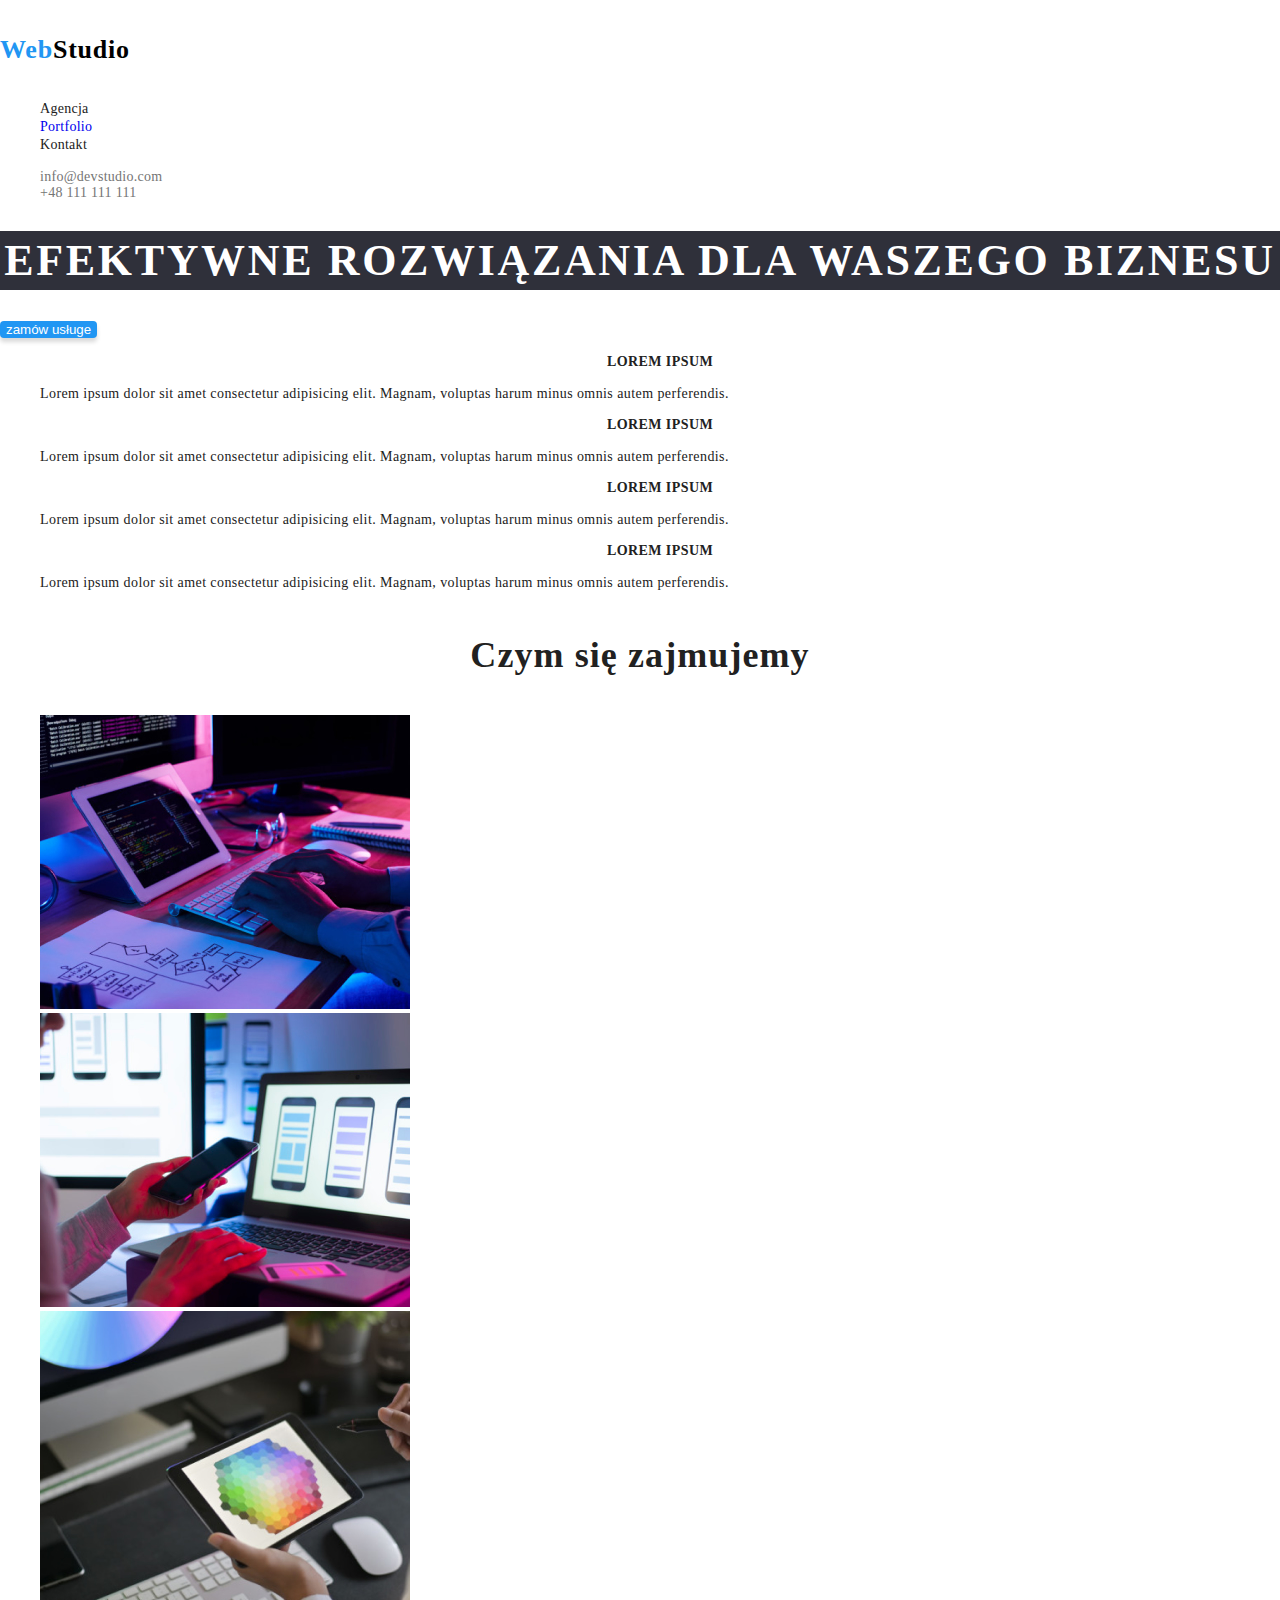
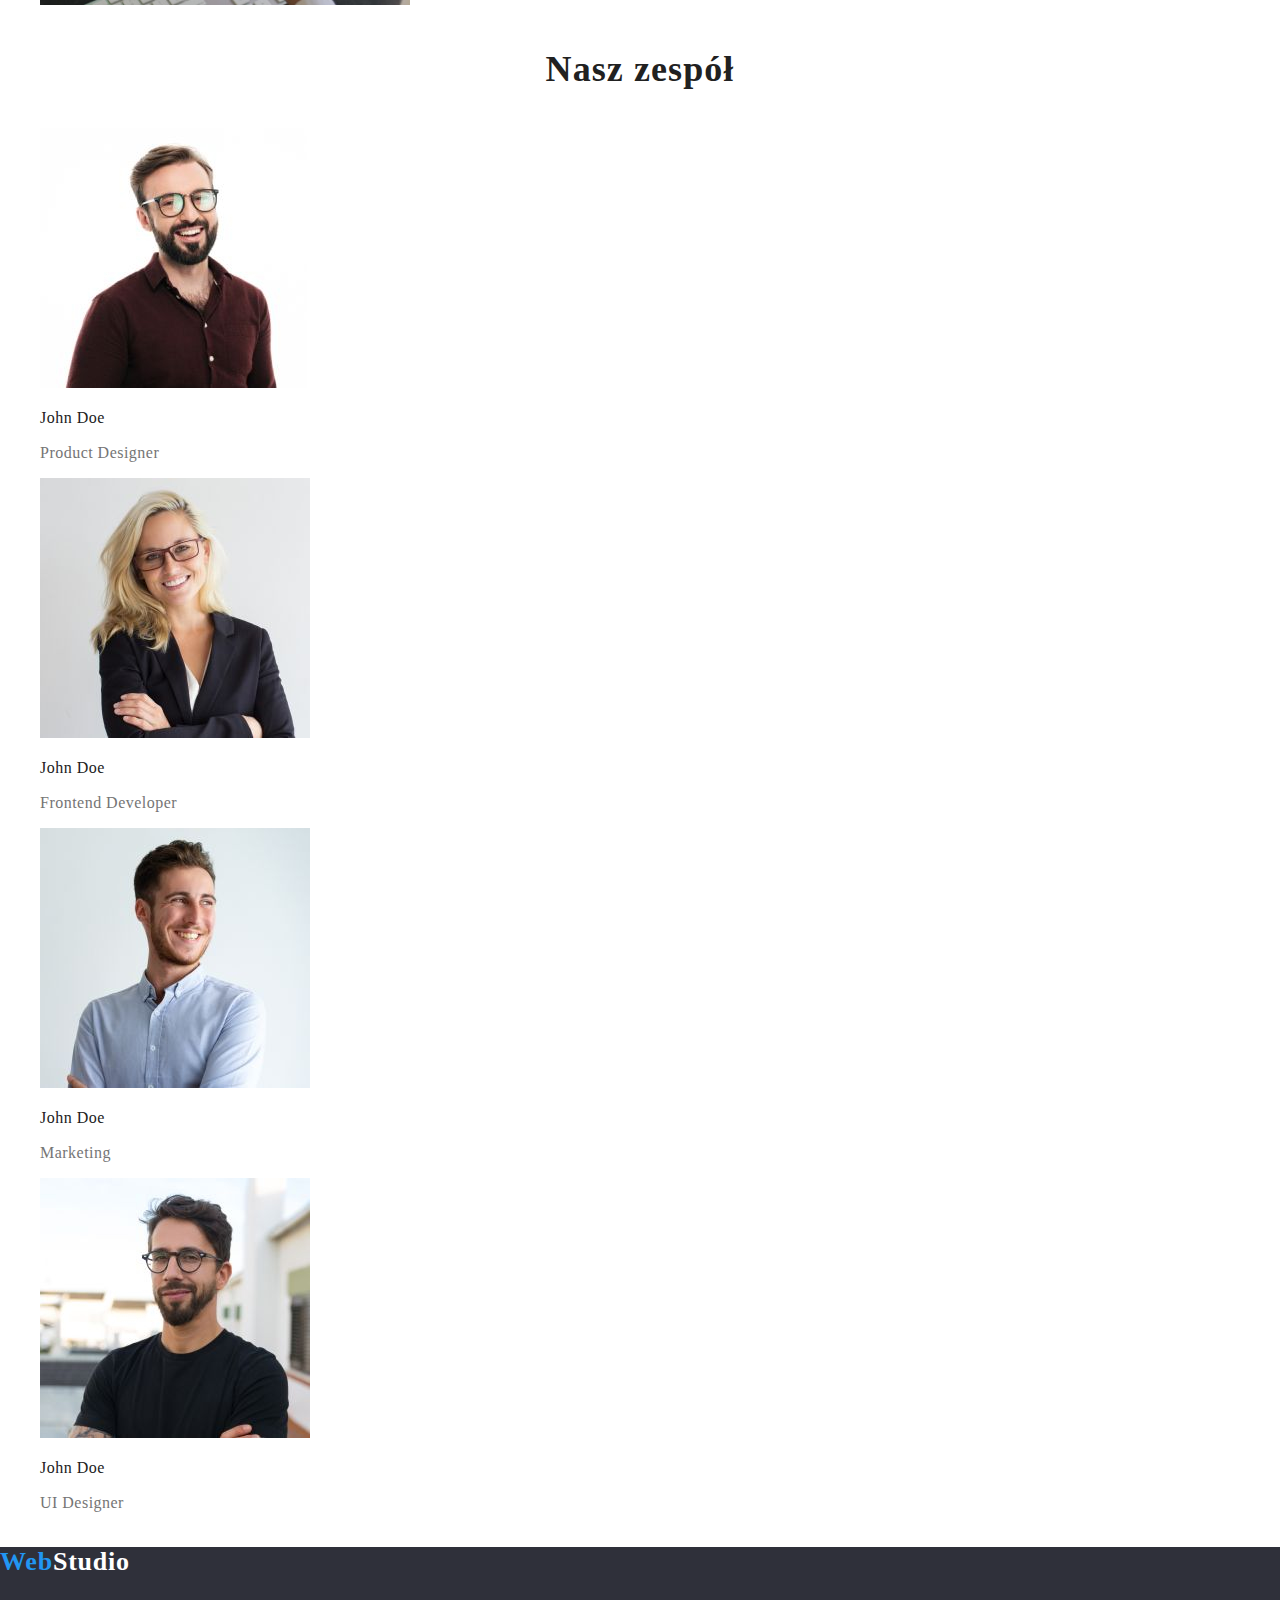
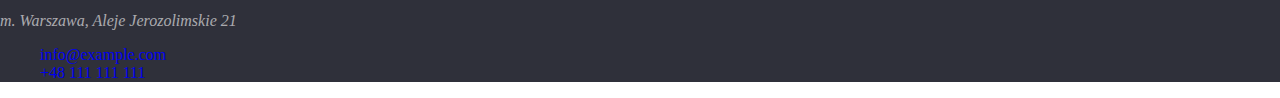
==== index.html @ 75131bd4 "start" ====
<!DOCTYPE html>
<html lang="en">
  <head>
    <meta charset="UTF-8" />
    <title>Document</title>
    <link rel="preconnect" href="https://fonts.googleapis.com" />
    <link rel="preconnect" href="https://fonts.gstatic.com" crossorigin />
    <link
      href="https://fonts.googleapis.com/css2?family=Raleway:wght@700&family=Roboto:wght@400;500;700;900&display=swap"
      rel="stylesheet"
    />
    <link rel="preconnect" href="https://fonts.google.com" />
    <link href="css/styles.css" rel="stylesheet" />
  </head>
  <body>
    <header>
      <nav class="navigation">
        <a class="navigation-logo" href="index.html"><h4>
          <span>Web</span>Studio
        </h4></a>
        <ul>
          <li class="navigation-list-item">
            <a class="navigation-list-link">Agencja</a>
          </li>
          <li class="navigation-list-item">
            <a class="navigation-list-link" href="portfolio.html">
              Portfolio</a>
          </li>
          <li class="navigation-list-item">
            <a class="navigation-list-link">Kontakt</a>
          </li>
        </ul>
      </nav>
      <ul class="contact">
        <li><a class="contact-link" href="info@devstudio.com">
          info@devstudio.com
        </a></li>
        <li><a class="contact-link" href="tel:+48111111111">
           +48 111 111 111 
        </a></li>
      </ul>
    </header>
    <main>
      <section class="title-container">
        <h1 class="main-title">EFEKTYWNE ROZWIĄZANIA DLA WASZEGO BIZNESU</h1>
        <button class="modal-btn" type="button">zamów usługe</button>
      </section>
      <section>
        <ul>
          <li class="par"><h2 class="par-title">Lorem ipsum</h2>
            Lorem ipsum dolor sit amet consectetur adipisicing elit. Magnam,
            voluptas harum minus omnis autem perferendis.
          </li>
          <li class="par"><h2 class="par-title">Lorem ipsum</h2>
            Lorem ipsum dolor sit amet consectetur adipisicing elit. Magnam,
            voluptas harum minus omnis autem perferendis.
          </li>
          <li class="par"><h2 class="par-title">Lorem ipsum</h2>
            Lorem ipsum dolor sit amet consectetur adipisicing elit. Magnam,
            voluptas harum minus omnis autem perferendis.
          </li>
          <li class="par"><h2 class="par-title">Lorem ipsum</h2>
            Lorem ipsum dolor sit amet consectetur adipisicing elit. Magnam,
            voluptas harum minus omnis autem perferendis.
          </li>
        </ul>
      </section>
      <section>
        <h2>Czym się zajmujemy</h2>
        <ul>
          <li><img src="images/img.jpg" alt="miejsce pracy z laptopem" width="370" height="294" /></li>
          <li><img src="images/img1.jpg" alt="miejsce pracy ze smartfonem" width="370" height="294" /></li>
          <li><img src="images/img2.jpg" alt="miejsce pracy z tabletem" width="370" height="294" /></li>
        </ul>
      </section>
      <section class="team">
        <h2>Nasz zespół</h2>
        <ul>
          <li>
            <img
              src="images/johndoe1.jpg"
              width="270"
              height="260"
              alt="john doe"
            />
            <h3 class="team-name">John Doe</h3>
            <p>Product Designer</p>
          </li>
          <li>
            <img
              src="images/johndoe2.jpg"
              width="270"
              height="260"
              alt="john doe"
            />
            <h3 class="team-name">John Doe</h3>
            <p>Frontend Developer</p>
          </li>
          <li>
            <img
              src="images/johndoe3.jpg"
              width="270"
              height="260"
              alt="john doe"
            />
            <h3 class="team-name">John Doe</h3>
            <p>Marketing</p>
          </li>
          <li>
            <img
              src="images/johndoe4.jpg"
              width="270"
              height="260"
              alt="john doe"
            />
            <h3 class="team-name">John Doe</h3>
            <p>UI Designer</p>
          </li>
        </ul>
      </section>
    </main>
    <footer>
      <a class="navigation-logo" href="index.html"><h4><span>Web</span>Studio</h4></a>
      <address class="address">m. Warszawa, Aleje Jerozolimskie 21</address>
      <ul>
        <li class="contact-link">
          <a href="mailto:info@example.com"> info@example.com</a>
        </li>
        <li class="contact-link">
          <a href="tel:+48111111111"> +48 111 111 111</a>
        </li>
      </ul>
    </footer>
  </body>
</html>
---- css/styles.css ----
:root{
    --main-font: font-family: 'Roboto', sans-serif;
    --secoundary-font: font-family: 'Raleway', sans-serif;
    --main-color: #2196F3; 
    --secoundary-color:  #757575;
}

a{
    text-decoration: none;
}

li{
    list-style-type: none;
}

body{
    font-family: var(--main-font,--secoundary-font);
    color: #212121;
    padding: 0;
    margin: 0;
}

/* =======HEADER====== */

.navigation-logo{
    font-family: var(--secoundary-font);
    font-weight: 700;
    font-size: 26px;
    line-height: 1,192;
    letter-spacing: 0.03em;
    color: #000000;
    cursor: pointer;
}

.navigation-logo span{
    color: var(--main-color);
}

.navigation-list-link{
    font-weight: 500;
    font-size: 14px;
    line-height: 1,172;
    letter-spacing: 0.02em;
    cursor: pointer;
}
.navigation-list-link:hover,
.navigation-list-link:focus{
    color: var(--main-color);
}

.contact{
    font-style: normal;
    font-family: var(--main-font);
    font-weight: 500;
    font-size: 14px;
    line-height: 1,423;
    letter-spacing: 0.02em;
    color: var(--secoundary-color);
}

.contact-link{
color: var(--secoundary-color);
cursor: pointer;
}
.contact-link:hover,
.contact-link:focus{
    color: var(-main-color);
}

/* ===END=HEADER====== */

/* =======MAIN====== */

h1{
    font-weight: 900;
    font-size: 44px;
    line-height: 1.36;
    text-align: center;
    letter-spacing: 0.06em;
    text-transform: uppercase;
    background-color: #2F303A;
    color: #ffffff;
}

.par-title{
    font-weight: 700;
    font-size: 14px;
    line-height: 1.143;
    letter-spacing: 0.03em;
    text-transform: uppercase;
}

.par{
    font-weight: 400;
    font-size: 14px;
    line-height: 1.71;
    letter-spacing: 0.03em;
    color: var(-secoundary-color);
}

.modal-btn{
    cursor: pointer;
    background-color: var(--main-color);
    color: #fff;
    box-shadow: 0px 4px 4px rgba(0, 0, 0, 0.15);
    border-radius: 4px;
    border: none;
}

.team li{
    font-weight: 400;
    font-size: 16px;
    line-height: 19px;
    letter-spacing: 0.03em;
    color: #757575;
}

.team-name{
    font-weight: 500;
    font-size: 16px;
    line-height: 19px;
    color: #212121;
}

h2{
    font-weight: 700;
    font-size: 36px;
    line-height: 1.667;
    text-align: center;
    letter-spacing: 0.03em;
}

.port-btn{
    font-weight: 500;
    font-size: 16px;
    line-height: 1.62;
    text-align: center;
    letter-spacing: 0.03em;
    color: #212121;
    cursor: pointer;
}
.port-btn:hover,
.port-btn:focus{
    color: #FFFFFF;
    background-color: var(-main-color);
}


.port-card-label{
    font-weight: 400;
    font-size: 18px;
    line-height: 1.88;
    letter-spacing: 0.03em;
    color: #212121;
}

.port-card-sublabel{
    font-weight: 400;
    font-size: 16px;
    line-height: 1.88;
    letter-spacing: 0.03em;
    color: #757575;
}

/* ===END=MAIN====== */

/* =======FOOTER==== */
footer{
    background-color: #2F303A;
}

 footer .navigation-logo {
    color: #ffffff;
 }
 
 footer > .address{
    color: rgba(255, 255, 255, 0.6);
 }

/* ===END=FOOTER==== */
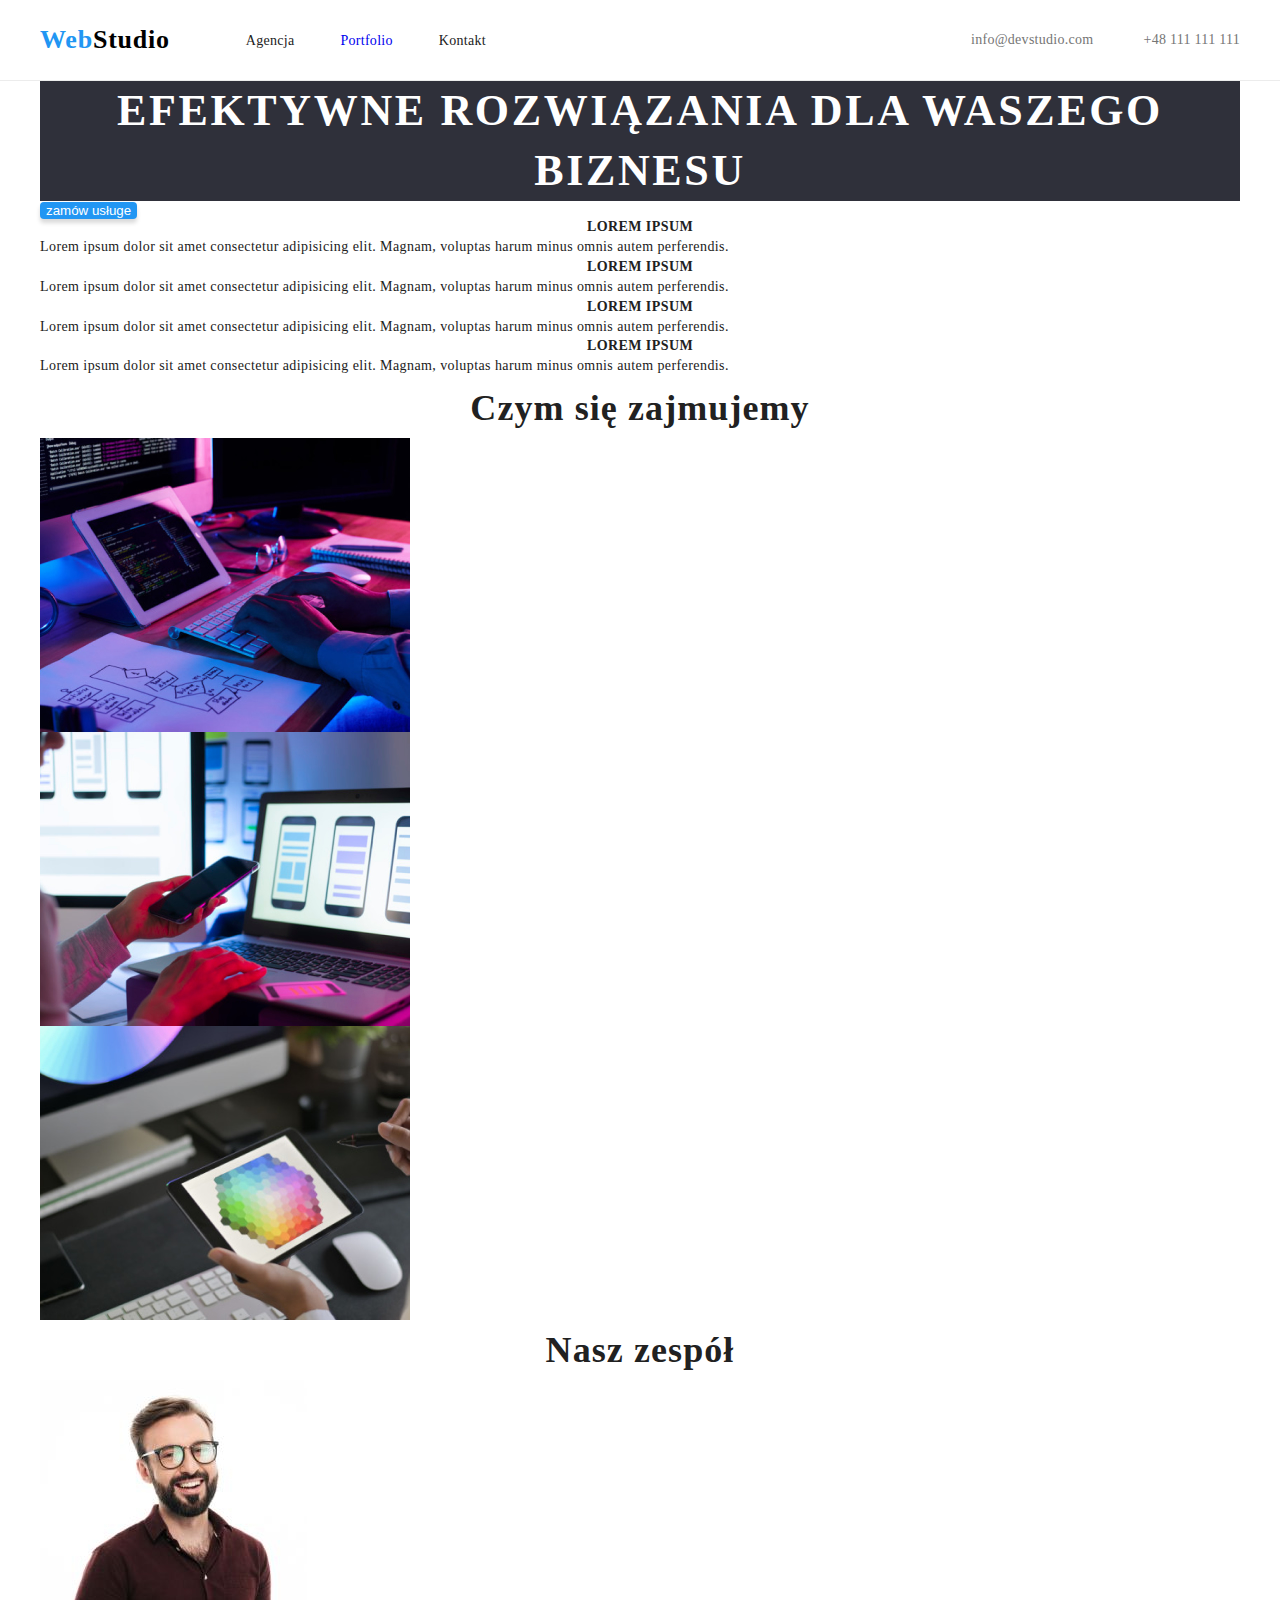
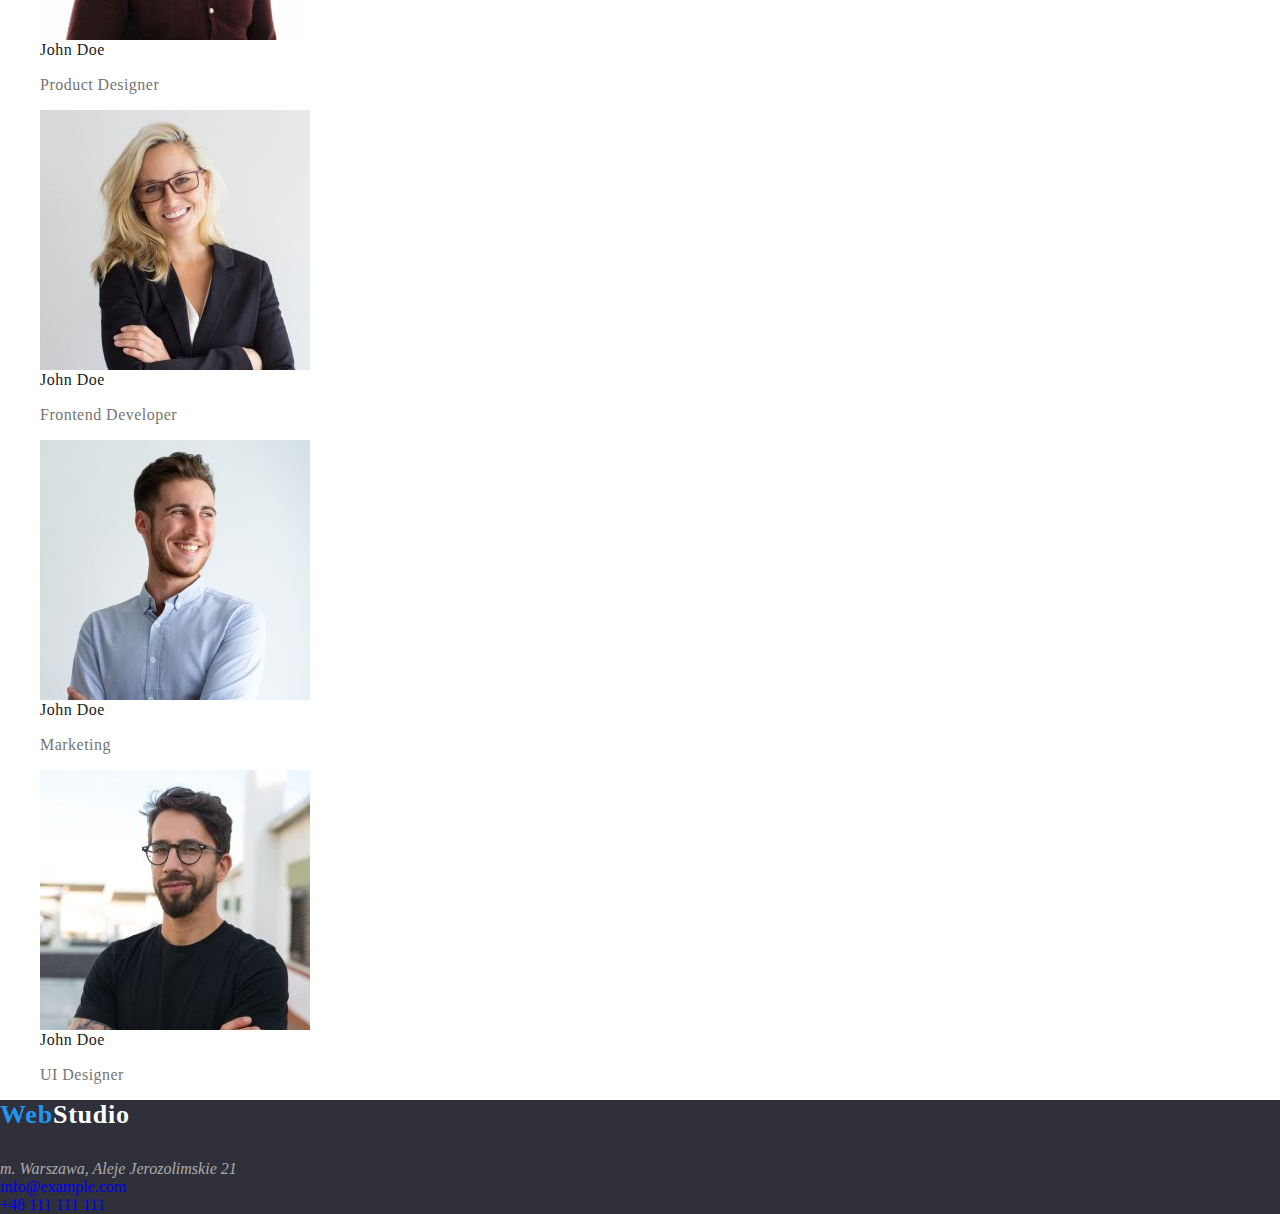
==== commit a05b8377: "zaj. prakt. cz.1" ====
--- a/index.html
+++ b/index.html
@@ -13,40 +13,54 @@
     <link href="css/styles.css" rel="stylesheet" />
   </head>
   <body>
-    <header>
-      <nav class="navigation">
-        <a class="navigation-logo" href="index.html"><h4>
-          <span>Web</span>Studio
-        </h4></a>
-        <ul>
-          <li class="navigation-list-item">
-            <a class="navigation-list-link">Agencja</a>
-          </li>
-          <li class="navigation-list-item">
-            <a class="navigation-list-link" href="portfolio.html">
-              Portfolio</a>
-          </li>
-          <li class="navigation-list-item">
-            <a class="navigation-list-link">Kontakt</a>
-          </li>
-        </ul>
-      </nav>
-      <ul class="contact">
-        <li><a class="contact-link" href="info@devstudio.com">
-          info@devstudio.com
-        </a></li>
-        <li><a class="contact-link" href="tel:+48111111111">
-           +48 111 111 111 
-        </a></li>
-      </ul>
+    <header class="header">
+      <div class="container">
+        <nav class="navigation">
+          <a class="navigation-logo link" href="index.html"><h4>
+              <span>Web</span>Studio
+            </h4></a>
+            <ul class="navigation-list list">
+              <li class="navigation-list-item">
+                <a class="navigation-list-link link">Agencja</a>
+              </li>
+              <li class="navigation-list-item">
+                <a class="navigation-list-link link" href="portfolio.html">
+                  Portfolio</a>
+              </li>
+              <li class="navigation-list-item">
+                <a class="navigation-list-link link">Kontakt</a>
+              </li>
+            </ul>
+          </nav>
+          <ul class="contact-list list">
+            <li class="contact-list-item"><a class="contact-link link" href="info@devstudio.com">
+              info@devstudio.com
+            </a></li>
+            <li class="contact-list-item"><a class="contact-link link" href="tel:+48111111111">
+              +48 111 111 111 
+            </a></li>
+          </ul>
+      </div>
     </header>
+    
+<!-- MAIN -->
+
+<!-- SLOGAN -->
+
     <main>
-      <section class="title-container">
-        <h1 class="main-title">EFEKTYWNE ROZWIĄZANIA DLA WASZEGO BIZNESU</h1>
-        <button class="modal-btn" type="button">zamów usługe</button>
+      <section class="title">
+        <div class="container">
+          <h1 class="main-title">EFEKTYWNE ROZWIĄZANIA DLA WASZEGO BIZNESU</h1>
+          <button class="modal-btn" type="button">zamów usługe</button>
+        </div>
       </section>
-      <section>
-        <ul>
+
+<!-- SLOGAN -->
+
+<!-- PARAGRAPHS -->
+
+      <section class="paragraphs-container container">
+        <ul class="list">
           <li class="par"><h2 class="par-title">Lorem ipsum</h2>
             Lorem ipsum dolor sit amet consectetur adipisicing elit. Magnam,
             voluptas harum minus omnis autem perferendis.
@@ -65,17 +79,27 @@
           </li>
         </ul>
       </section>
-      <section>
+
+<!-- PARAGRAPHS -->
+
+<!-- ACTIVITIES -->
+
+      <section class="activities-container container">
         <h2>Czym się zajmujemy</h2>
-        <ul>
+        <ul class="list">
           <li><img src="images/img.jpg" alt="miejsce pracy z laptopem" width="370" height="294" /></li>
           <li><img src="images/img1.jpg" alt="miejsce pracy ze smartfonem" width="370" height="294" /></li>
           <li><img src="images/img2.jpg" alt="miejsce pracy z tabletem" width="370" height="294" /></li>
         </ul>
       </section>
-      <section class="team">
+
+<!-- ACTIVITIES -->
+
+<!-- TEAM -->
+
+      <section class="team-container container">
         <h2>Nasz zespół</h2>
-        <ul>
+        <ul class="list">
           <li>
             <img
               src="images/johndoe1.jpg"
@@ -119,15 +143,20 @@
         </ul>
       </section>
     </main>
+
+<!-- TEAM -->
+
+<!-- MAIN -->
+
     <footer>
-      <a class="navigation-logo" href="index.html"><h4><span>Web</span>Studio</h4></a>
+      <a class="navigation-logo link" href="index.html"><h4><span>Web</span>Studio</h4></a>
       <address class="address">m. Warszawa, Aleje Jerozolimskie 21</address>
-      <ul>
+      <ul class="list">
         <li class="contact-link">
-          <a href="mailto:info@example.com"> info@example.com</a>
+          <a class="link" href="mailto:info@example.com"> info@example.com</a>
         </li>
         <li class="contact-link">
-          <a href="tel:+48111111111"> +48 111 111 111</a>
+          <a class="link" href="tel:+48111111111"> +48 111 111 111</a>
         </li>
       </ul>
     </footer>
--- a/css/styles.css
+++ b/css/styles.css
@@ -5,12 +5,37 @@
     --secoundary-color:  #757575;
 }
 
-a{
+h1,
+h2,
+h3,
+h4,
+h5{
+    margin: 0;
+}
+
+ul,
+ol{
+    margin: 0;
+    padding: 0;
+}
+
+img{
+    display: block;
+}
+
+.link{
     text-decoration: none;
 }
 
-li{
+.list{
     list-style-type: none;
+}
+
+.container{
+    width: 1200px;
+    padding: 0 15px;
+    align-items: center;
+    margin: 0 auto;
 }
 
 body{
@@ -21,6 +46,29 @@
 }
 
 /* =======HEADER====== */
+
+.header{
+    border-bottom: 1px solid #ECECEC;
+}
+
+.header .container{
+    display: flex;
+    align-items: center;
+    padding: 25px 0;
+}
+
+.navigation{
+    display: flex;
+}
+
+.navigation-list{
+    display: flex;
+    align-items: center;
+}
+
+.navigation-list-item:not(:last-child){
+    margin-right: 46px;
+}
 
 .navigation-logo{
     font-family: var(--secoundary-font);
@@ -30,6 +78,7 @@
     letter-spacing: 0.03em;
     color: #000000;
     cursor: pointer;
+    margin-right: 76px;
 }
 
 .navigation-logo span{
@@ -48,7 +97,16 @@
     color: var(--main-color);
 }
 
-.contact{
+.contact-list{
+    display: flex;
+    margin-left: auto;
+}
+
+.contact-list-item:not(:last-child){
+    margin-right: 50px;
+}
+
+.contact-list{
     font-style: normal;
     font-family: var(--main-font);
     font-weight: 500;
@@ -107,7 +165,7 @@
     border: none;
 }
 
-.team li{
+.team-container li{
     font-weight: 400;
     font-size: 16px;
     line-height: 19px;
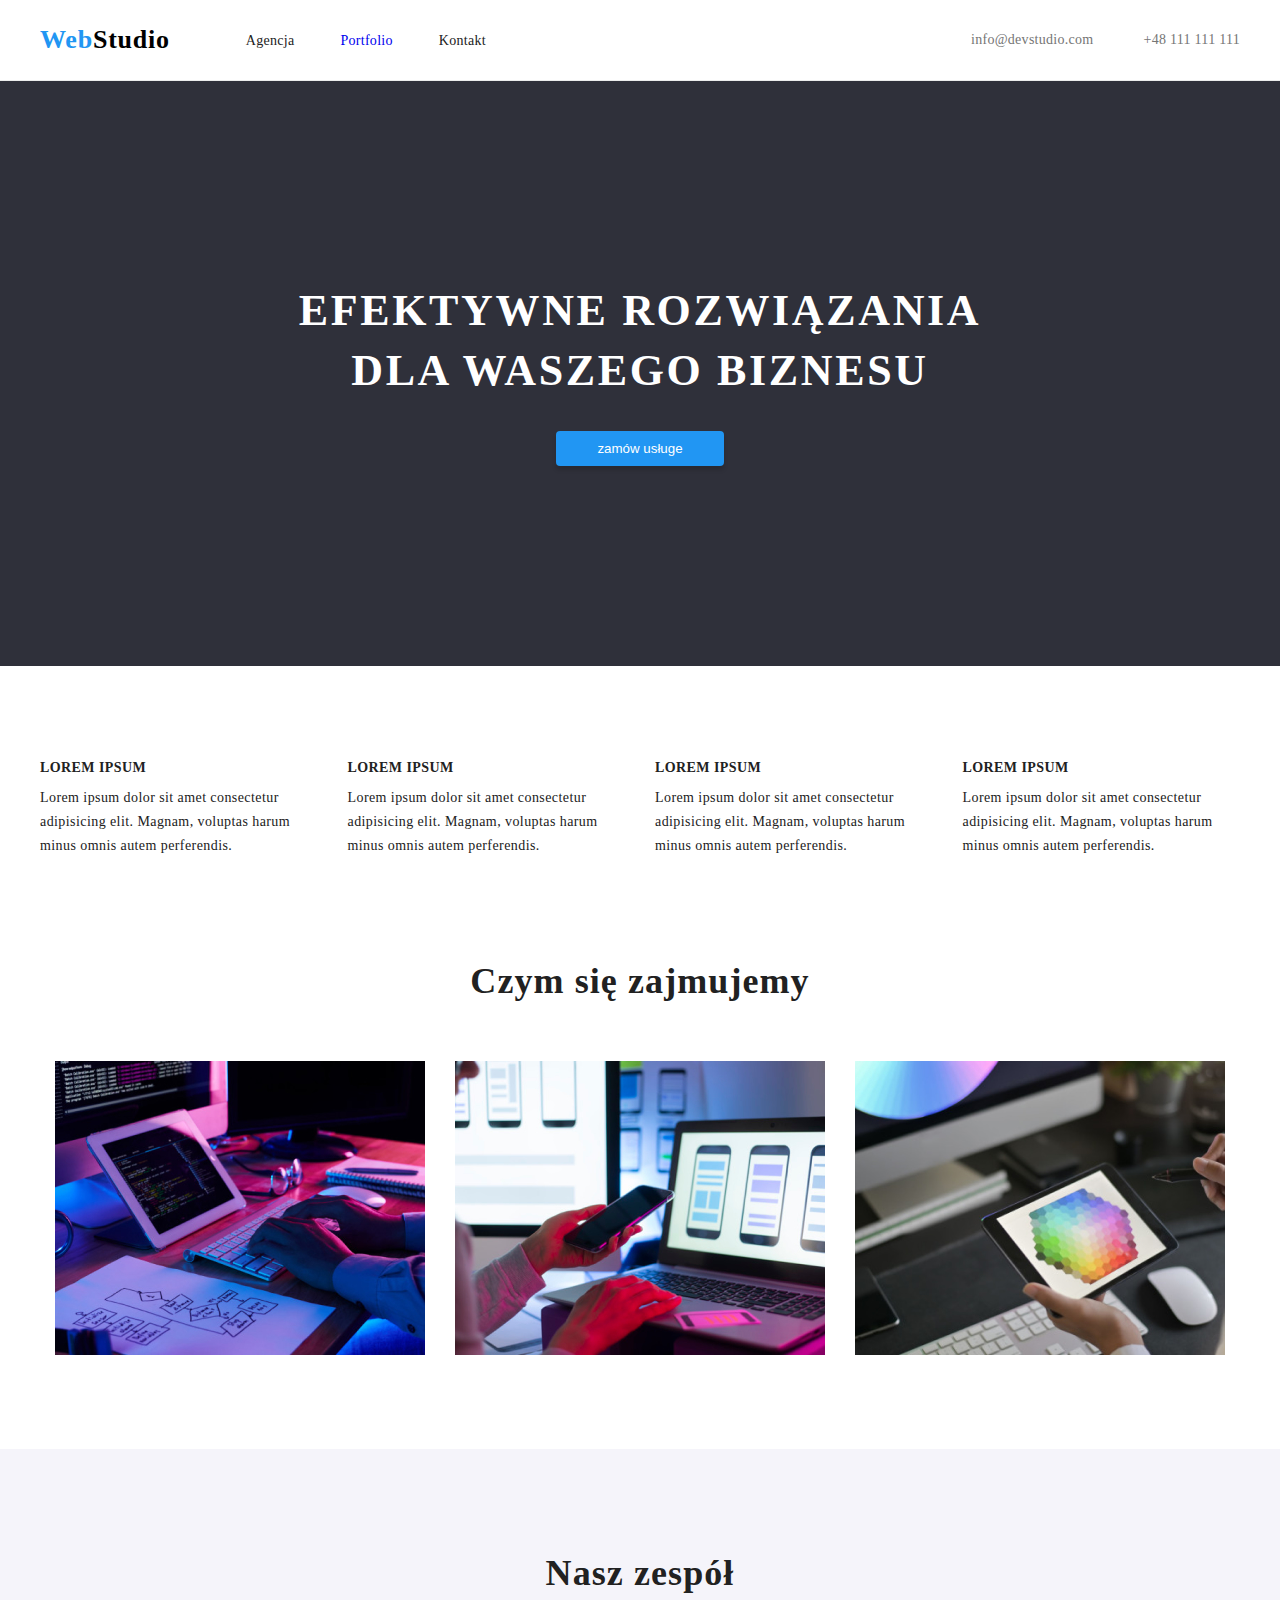
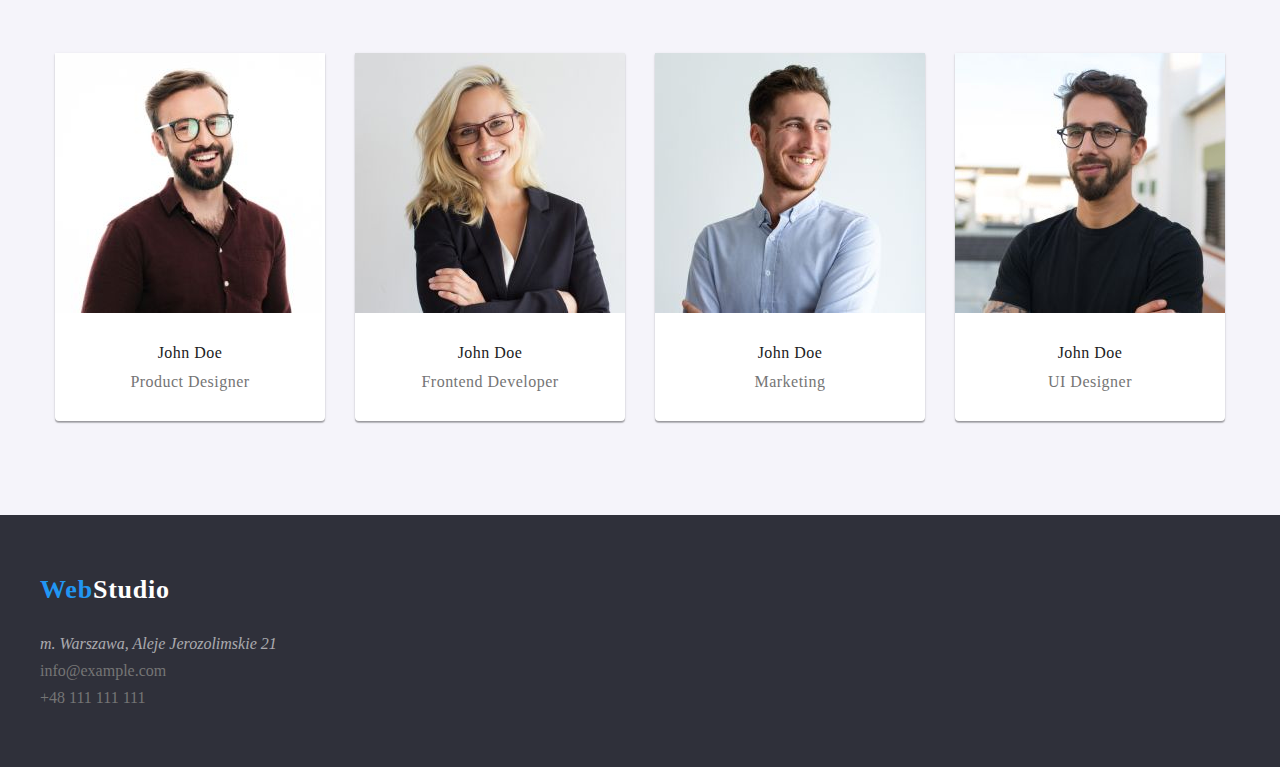
==== commit bbc8e239: "zaj. prakt. cz. 2" ====
--- a/index.html
+++ b/index.html
@@ -45,102 +45,127 @@
     
 <!-- MAIN -->
 
-<!-- SLOGAN -->
+<!-- TITLE -->
 
     <main>
       <section class="title">
         <div class="container">
-          <h1 class="main-title">EFEKTYWNE ROZWIĄZANIA DLA WASZEGO BIZNESU</h1>
+          <h1 class="main-title">EFEKTYWNE ROZWIĄZANIA <br> DLA WASZEGO BIZNESU</h1>
           <button class="modal-btn" type="button">zamów usługe</button>
         </div>
       </section>
 
-<!-- SLOGAN -->
+<!-- TITLE -->
 
 <!-- PARAGRAPHS -->
 
-      <section class="paragraphs-container container">
-        <ul class="list">
-          <li class="par"><h2 class="par-title">Lorem ipsum</h2>
-            Lorem ipsum dolor sit amet consectetur adipisicing elit. Magnam,
-            voluptas harum minus omnis autem perferendis.
-          </li>
-          <li class="par"><h2 class="par-title">Lorem ipsum</h2>
-            Lorem ipsum dolor sit amet consectetur adipisicing elit. Magnam,
-            voluptas harum minus omnis autem perferendis.
-          </li>
-          <li class="par"><h2 class="par-title">Lorem ipsum</h2>
-            Lorem ipsum dolor sit amet consectetur adipisicing elit. Magnam,
-            voluptas harum minus omnis autem perferendis.
-          </li>
-          <li class="par"><h2 class="par-title">Lorem ipsum</h2>
-            Lorem ipsum dolor sit amet consectetur adipisicing elit. Magnam,
-            voluptas harum minus omnis autem perferendis.
-          </li>
-        </ul>
+      <section class="paragraphs">
+        <div class="container">
+          <ul class="list">
+            <li class="par"><h3 class="par-title">Lorem ipsum</h3>
+              Lorem ipsum dolor sit amet consectetur adipisicing elit. Magnam,
+              voluptas harum minus omnis autem perferendis.
+            </li>
+            <li class="par"><h3 class="par-title">Lorem ipsum</h3>
+              Lorem ipsum dolor sit amet consectetur adipisicing elit. Magnam,
+              voluptas harum minus omnis autem perferendis.
+            </li>
+            <li class="par"><h3 class="par-title">Lorem ipsum</h3>
+              Lorem ipsum dolor sit amet consectetur adipisicing elit. Magnam,
+              voluptas harum minus omnis autem perferendis.
+            </li>
+            <li class="par"><h3 class="par-title">Lorem ipsum</h3>
+              Lorem ipsum dolor sit amet consectetur adipisicing elit. Magnam,
+              voluptas harum minus omnis autem perferendis.
+            </li>
+          </ul>
+        </div>
       </section>
 
 <!-- PARAGRAPHS -->
 
 <!-- ACTIVITIES -->
 
-      <section class="activities-container container">
-        <h2>Czym się zajmujemy</h2>
-        <ul class="list">
-          <li><img src="images/img.jpg" alt="miejsce pracy z laptopem" width="370" height="294" /></li>
-          <li><img src="images/img1.jpg" alt="miejsce pracy ze smartfonem" width="370" height="294" /></li>
-          <li><img src="images/img2.jpg" alt="miejsce pracy z tabletem" width="370" height="294" /></li>
-        </ul>
+      <section class="activities section">
+        <div class="container">
+          <h2>Czym się zajmujemy</h2>
+          <ul class="activities-list list">
+            <li class="acivities-list-item">
+              <img 
+              src="images/img.jpg" 
+              alt="miejsce pracy z laptopem" 
+              width="370" 
+              height="294" />
+            </li>
+            <li class="acivities-list-item">
+              <img 
+              src="images/img1.jpg" 
+              alt="miejsce pracy ze smartfonem" 
+              width="370" 
+              height="294" />
+            </li>
+            <li class="acivities-list-item">
+              <img 
+              src="images/img2.jpg" 
+              alt="miejsce pracy z tabletem" 
+              width="370" 
+              height="294" />
+            </li>
+          </ul>
+        </div>
+        
       </section>
 
 <!-- ACTIVITIES -->
 
 <!-- TEAM -->
 
-      <section class="team-container container">
-        <h2>Nasz zespół</h2>
-        <ul class="list">
-          <li>
-            <img
-              src="images/johndoe1.jpg"
-              width="270"
-              height="260"
-              alt="john doe"
-            />
-            <h3 class="team-name">John Doe</h3>
-            <p>Product Designer</p>
-          </li>
-          <li>
-            <img
-              src="images/johndoe2.jpg"
-              width="270"
-              height="260"
-              alt="john doe"
-            />
-            <h3 class="team-name">John Doe</h3>
-            <p>Frontend Developer</p>
-          </li>
-          <li>
-            <img
-              src="images/johndoe3.jpg"
-              width="270"
-              height="260"
-              alt="john doe"
-            />
-            <h3 class="team-name">John Doe</h3>
-            <p>Marketing</p>
-          </li>
-          <li>
-            <img
-              src="images/johndoe4.jpg"
-              width="270"
-              height="260"
-              alt="john doe"
-            />
-            <h3 class="team-name">John Doe</h3>
-            <p>UI Designer</p>
-          </li>
-        </ul>
+      <section class="team section">
+        <div class="container">
+          <h2>Nasz zespół</h2>
+          <ul class="team-list list">
+            <li class="team-list-item">
+              <img
+                src="images/johndoe1.jpg"
+                width="270"
+                height="260"
+                alt="john doe"
+              />
+              <h3 class="team-name">John Doe</h3>
+              <p>Product Designer</p>
+            </li>
+            <li class="team-list-item">
+              <img
+                src="images/johndoe2.jpg"
+                width="270"
+                height="260"
+                alt="john doe"
+              />
+              <h3 class="team-name">John Doe</h3>
+              <p>Frontend Developer</p>
+            </li>
+            <li class="team-list-item">
+              <img
+                src="images/johndoe3.jpg"
+                width="270"
+                height="260"
+                alt="john doe"
+              />
+              <h3 class="team-name">John Doe</h3>
+              <p>Marketing</p>
+            </li>
+            <li class="team-list-item">
+              <img
+                src="images/johndoe4.jpg"
+                width="270"
+                height="260"
+                alt="john doe"
+              />
+              <h3 class="team-name">John Doe</h3>
+              <p>UI Designer</p>
+            </li>
+          </ul>
+        </div>
       </section>
     </main>
 
@@ -148,17 +173,19 @@
 
 <!-- MAIN -->
 
-    <footer>
-      <a class="navigation-logo link" href="index.html"><h4><span>Web</span>Studio</h4></a>
-      <address class="address">m. Warszawa, Aleje Jerozolimskie 21</address>
-      <ul class="list">
-        <li class="contact-link">
-          <a class="link" href="mailto:info@example.com"> info@example.com</a>
-        </li>
-        <li class="contact-link">
-          <a class="link" href="tel:+48111111111"> +48 111 111 111</a>
-        </li>
-      </ul>
+    <footer class="footer">
+      <div class="container">
+        <a class="navigation-logo link" href="index.html"><h4><span>Web</span>Studio</h4></a>
+        <address class="address">m. Warszawa, Aleje Jerozolimskie 21</address>
+        <ul class="list">
+          <li class="footer-list-item">
+            <a class="contact-link link" href="mailto:info@example.com"> info@example.com</a>
+          </li>
+          <li class="footer-list-item">
+            <a class="contact-link link" href="tel:+48111111111"> +48 111 111 111</a>
+          </li>
+        </ul>
+      </div>
     </footer>
   </body>
 </html>
--- a/css/styles.css
+++ b/css/styles.css
@@ -19,6 +19,10 @@
     padding: 0;
 }
 
+p{
+    margin: 0;
+}
+
 img{
     display: block;
 }
@@ -46,6 +50,10 @@
 }
 
 /* =======HEADER====== */
+
+.section{
+    padding: 94px 0;
+}
 
 .header{
     border-bottom: 1px solid #ECECEC;
@@ -129,6 +137,15 @@
 
 /* =======MAIN====== */
 
+.title .container{
+    text-align: center;
+}
+
+.title{
+    background-color: #2F303A;
+    padding: 200px 0;
+}
+
 h1{
     font-weight: 900;
     font-size: 44px;
@@ -136,24 +153,8 @@
     text-align: center;
     letter-spacing: 0.06em;
     text-transform: uppercase;
-    background-color: #2F303A;
     color: #ffffff;
-}
-
-.par-title{
-    font-weight: 700;
-    font-size: 14px;
-    line-height: 1.143;
-    letter-spacing: 0.03em;
-    text-transform: uppercase;
-}
-
-.par{
-    font-weight: 400;
-    font-size: 14px;
-    line-height: 1.71;
-    letter-spacing: 0.03em;
-    color: var(-secoundary-color);
+    margin-bottom: 30px;
 }
 
 .modal-btn{
@@ -163,14 +164,72 @@
     box-shadow: 0px 4px 4px rgba(0, 0, 0, 0.15);
     border-radius: 4px;
     border: none;
-}
-
-.team-container li{
+    padding: 10px 41px;
+    margin-left: auto;
+}
+
+.paragraphs .list{
+    display: flex;
+}
+
+.par-title{
+    font-weight: 700;
+    font-size: 14px;
+    line-height: 1.143;
+    letter-spacing: 0.03em;
+    text-transform: uppercase;
+    padding-bottom: 10px;
+    text-align: left;
+}
+
+.par{
+    font-weight: 400;
+    font-size: 14px;
+    line-height: 1.71;
+    letter-spacing: 0.03em;
+    color: var(-secoundary-color);
+    padding-top: 94px;
+}
+
+.par:not(:last-child){
+    margin-right: 30px;
+}
+
+.activities-list{
+    display:flex;
+    justify-content: center;
+}
+
+.acivities-list-item:not(:last-child){
+    margin-right: 30px;
+}
+
+.team{
+    background: #F5F4FA;
+}
+
+.team-list{
+    display: flex;
+    justify-content: center;
+}
+
+.team-list-item{
+    background: #fff;
+    border-radius: 0 0 4px 4px;
+    box-shadow: 0px 1px 3px rgba(0, 0, 0, 0.12),
+                0px 1px 1px rgba(0, 0, 0, 0.14),
+                0px 2px 1px rgba(0, 0, 0, 0.2);
+    color: #757575;
     font-weight: 400;
     font-size: 16px;
     line-height: 19px;
     letter-spacing: 0.03em;
-    color: #757575;
+    padding-bottom: 30px;
+    text-align: center;
+}
+
+.team-list-item:not(:last-child){
+    margin-right: 30px;
 }
 
 .team-name{
@@ -178,6 +237,8 @@
     font-size: 16px;
     line-height: 19px;
     color: #212121;
+    margin-top: 30px;
+    margin-bottom: 10px;
 }
 
 h2{
@@ -186,23 +247,60 @@
     line-height: 1.667;
     text-align: center;
     letter-spacing: 0.03em;
-}
-
-.port-btn{
+    margin-bottom: 50px;
+}
+
+.portfolio{
+    padding: 94px 0;
+}
+
+.filter-list{
+    display: flex;
+    justify-content: center;
+    margin-bottom: 50px;
+}
+
+.filter-list-item:not(:last-child){
+    margin-right: 8px;
+}
+
+.filter-btn{
+    border: none;
+    border-radius: 4px;
+    box-shadow: 0px 3px 1px rgba(0, 0, 0, 0.1), 
+                0px 1px 2px rgba(0, 0, 0, 0.08), 
+                0px 2px 2px rgba(0, 0, 0, 0.12);
+    color: #212121;
+    cursor: pointer;
     font-weight: 500;
     font-size: 16px;
     line-height: 1.62;
-    text-align: center;
-    letter-spacing: 0.03em;
-    color: #212121;
-    cursor: pointer;
-}
-.port-btn:hover,
-.port-btn:focus{
+    letter-spacing: 0.03em;
+    padding: 6px 22px;
+    text-align: center;
+}
+.filter-btn:hover,
+.filter:focus{
     color: #FFFFFF;
-    background-color: var(-main-color);
-}
-
+    background-color: var(--main-color);
+}
+
+.port-cards-list{
+    display: flex;
+    justify-content: center;
+    flex-wrap: wrap;
+}
+
+.port-card{
+    background: #FFFFFF;
+    border: 1px solid #EEEEEE;
+}
+.port-card:not(:nth-child(3n)){
+    margin-right: 30px;
+}
+.port-card:nth-child(-n+6){
+    margin-bottom: 30px;
+}
 
 .port-card-label{
     font-weight: 400;
@@ -210,6 +308,8 @@
     line-height: 1.88;
     letter-spacing: 0.03em;
     color: #212121;
+    margin-top: 20px;
+    margin-left: 24px;
 }
 
 .port-card-sublabel{
@@ -218,21 +318,30 @@
     line-height: 1.88;
     letter-spacing: 0.03em;
     color: #757575;
+    margin-top: 4px;
+    margin-bottom: 20px;
+    margin-left: 24px;
 }
 
 /* ===END=MAIN====== */
 
 /* =======FOOTER==== */
-footer{
+.footer{
     background-color: #2F303A;
-}
-
- footer .navigation-logo {
+    padding: 60px 0;
+}
+
+ .footer .navigation-logo {
     color: #ffffff;
  }
  
- footer > .address{
+ .footer-list-item:not(:last-child){
+    margin-bottom: 9px;
+}
+
+ .footer .address{
     color: rgba(255, 255, 255, 0.6);
+    margin-bottom: 9px;
  }
 
 /* ===END=FOOTER==== */
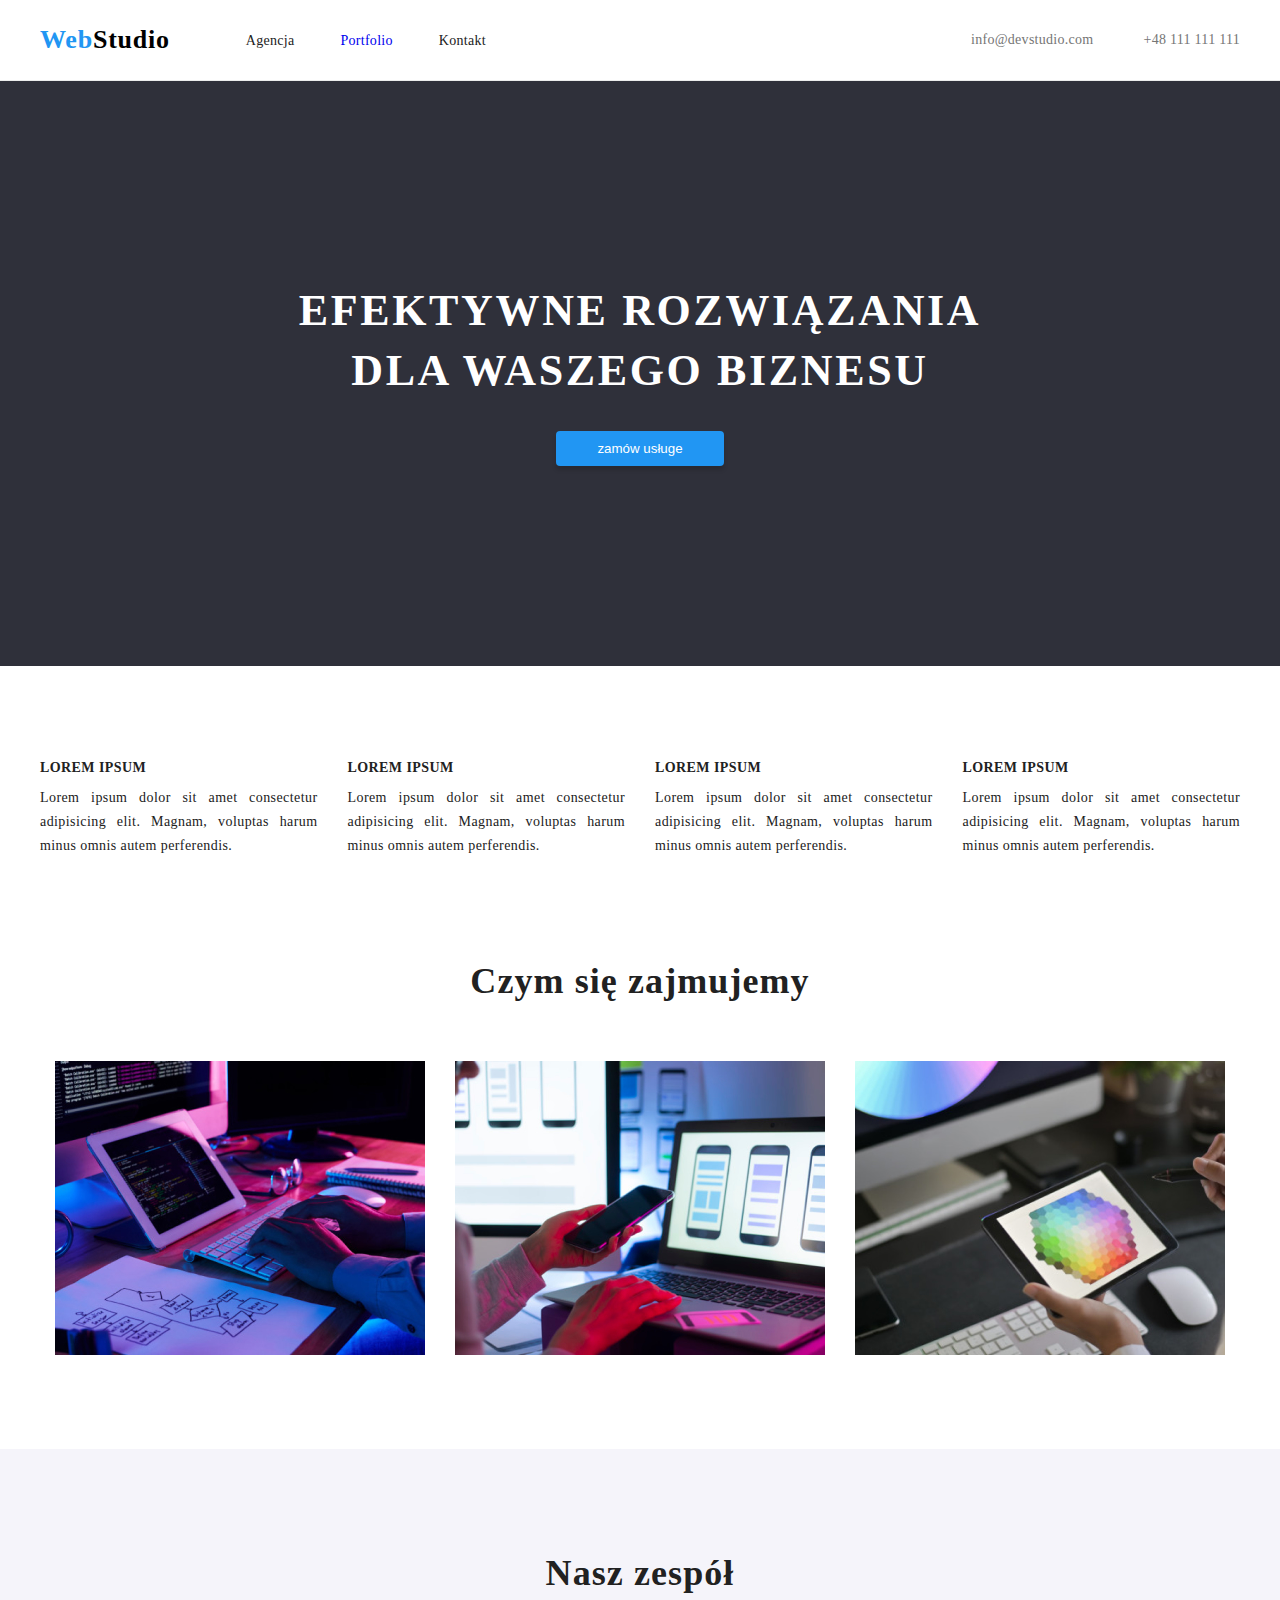
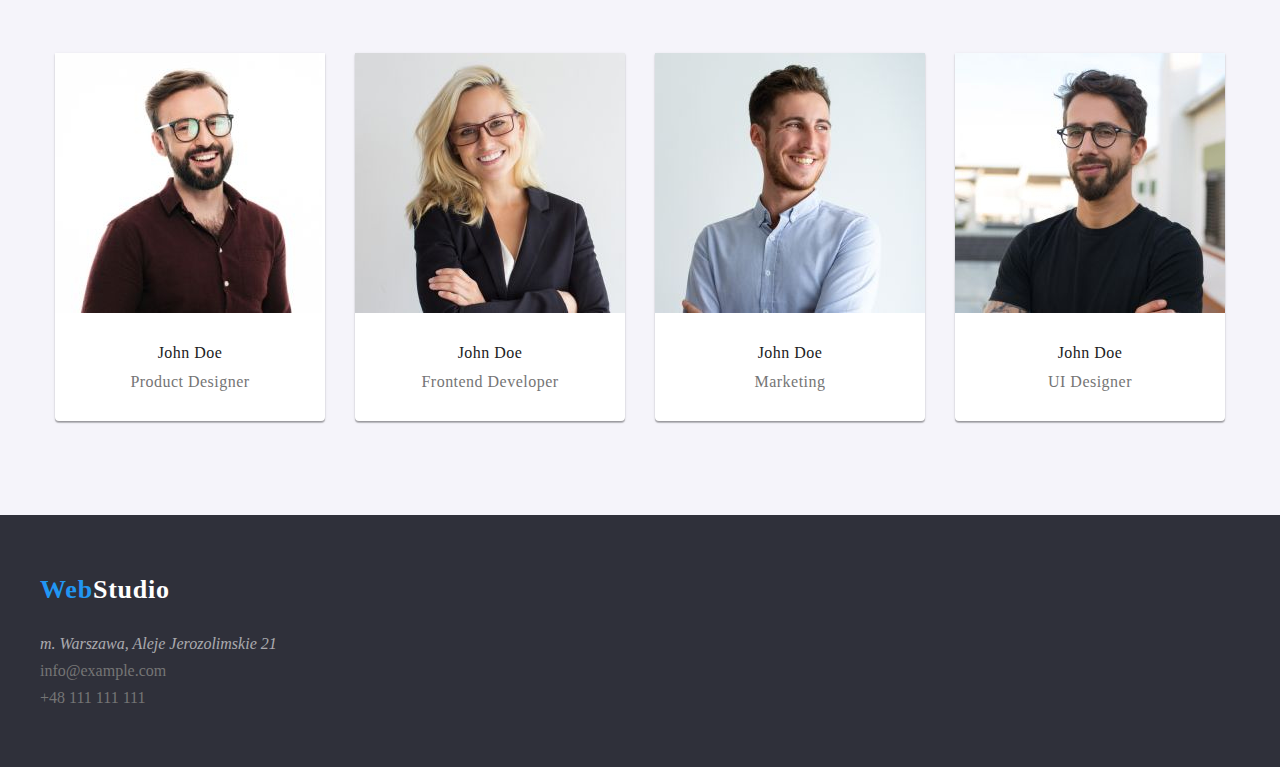
==== commit 9f0df8e5: "14.07" ====
--- a/index.html
+++ b/index.html
@@ -61,7 +61,7 @@
 
       <section class="paragraphs">
         <div class="container">
-          <ul class="list">
+          <ul class="paragraphs-list list">
             <li class="par"><h3 class="par-title">Lorem ipsum</h3>
               Lorem ipsum dolor sit amet consectetur adipisicing elit. Magnam,
               voluptas harum minus omnis autem perferendis.
@@ -177,7 +177,7 @@
       <div class="container">
         <a class="navigation-logo link" href="index.html"><h4><span>Web</span>Studio</h4></a>
         <address class="address">m. Warszawa, Aleje Jerozolimskie 21</address>
-        <ul class="list">
+        <ul class="footer-list list">
           <li class="footer-list-item">
             <a class="contact-link link" href="mailto:info@example.com"> info@example.com</a>
           </li>
--- a/css/styles.css
+++ b/css/styles.css
@@ -72,10 +72,7 @@
 .navigation-list{
     display: flex;
     align-items: center;
-}
-
-.navigation-list-item:not(:last-child){
-    margin-right: 46px;
+    gap: 46px;
 }
 
 .navigation-logo{
@@ -108,10 +105,7 @@
 .contact-list{
     display: flex;
     margin-left: auto;
-}
-
-.contact-list-item:not(:last-child){
-    margin-right: 50px;
+    gap: 50px;
 }
 
 .contact-list{
@@ -168,8 +162,9 @@
     margin-left: auto;
 }
 
-.paragraphs .list{
-    display: flex;
+.paragraphs-list{
+    display: flex;
+    gap: 30px;
 }
 
 .par-title{
@@ -183,25 +178,19 @@
 }
 
 .par{
+    color: var(-secoundary-color);
     font-weight: 400;
     font-size: 14px;
     line-height: 1.71;
     letter-spacing: 0.03em;
-    color: var(-secoundary-color);
     padding-top: 94px;
-}
-
-.par:not(:last-child){
-    margin-right: 30px;
+    text-align: justify;
 }
 
 .activities-list{
     display:flex;
     justify-content: center;
-}
-
-.acivities-list-item:not(:last-child){
-    margin-right: 30px;
+    gap: 30px;
 }
 
 .team{
@@ -211,6 +200,7 @@
 .team-list{
     display: flex;
     justify-content: center;
+    gap:30px;
 }
 
 .team-list-item{
@@ -228,10 +218,6 @@
     text-align: center;
 }
 
-.team-list-item:not(:last-child){
-    margin-right: 30px;
-}
-
 .team-name{
     font-weight: 500;
     font-size: 16px;
@@ -256,12 +242,9 @@
 
 .filter-list{
     display: flex;
+    gap: 8px;
     justify-content: center;
     margin-bottom: 50px;
-}
-
-.filter-list-item:not(:last-child){
-    margin-right: 8px;
 }
 
 .filter-btn{
@@ -286,20 +269,15 @@
 }
 
 .port-cards-list{
-    display: flex;
+    display: grid;
     justify-content: center;
-    flex-wrap: wrap;
+    grid-template-columns: auto auto auto;
+    gap: 30px;
 }
 
 .port-card{
     background: #FFFFFF;
     border: 1px solid #EEEEEE;
-}
-.port-card:not(:nth-child(3n)){
-    margin-right: 30px;
-}
-.port-card:nth-child(-n+6){
-    margin-bottom: 30px;
 }
 
 .port-card-label{
@@ -335,8 +313,10 @@
     color: #ffffff;
  }
  
- .footer-list-item:not(:last-child){
-    margin-bottom: 9px;
+ .footer-list{
+    display: grid;
+    grid-template-columns: auto;    
+    gap: 9px;
 }
 
  .footer .address{
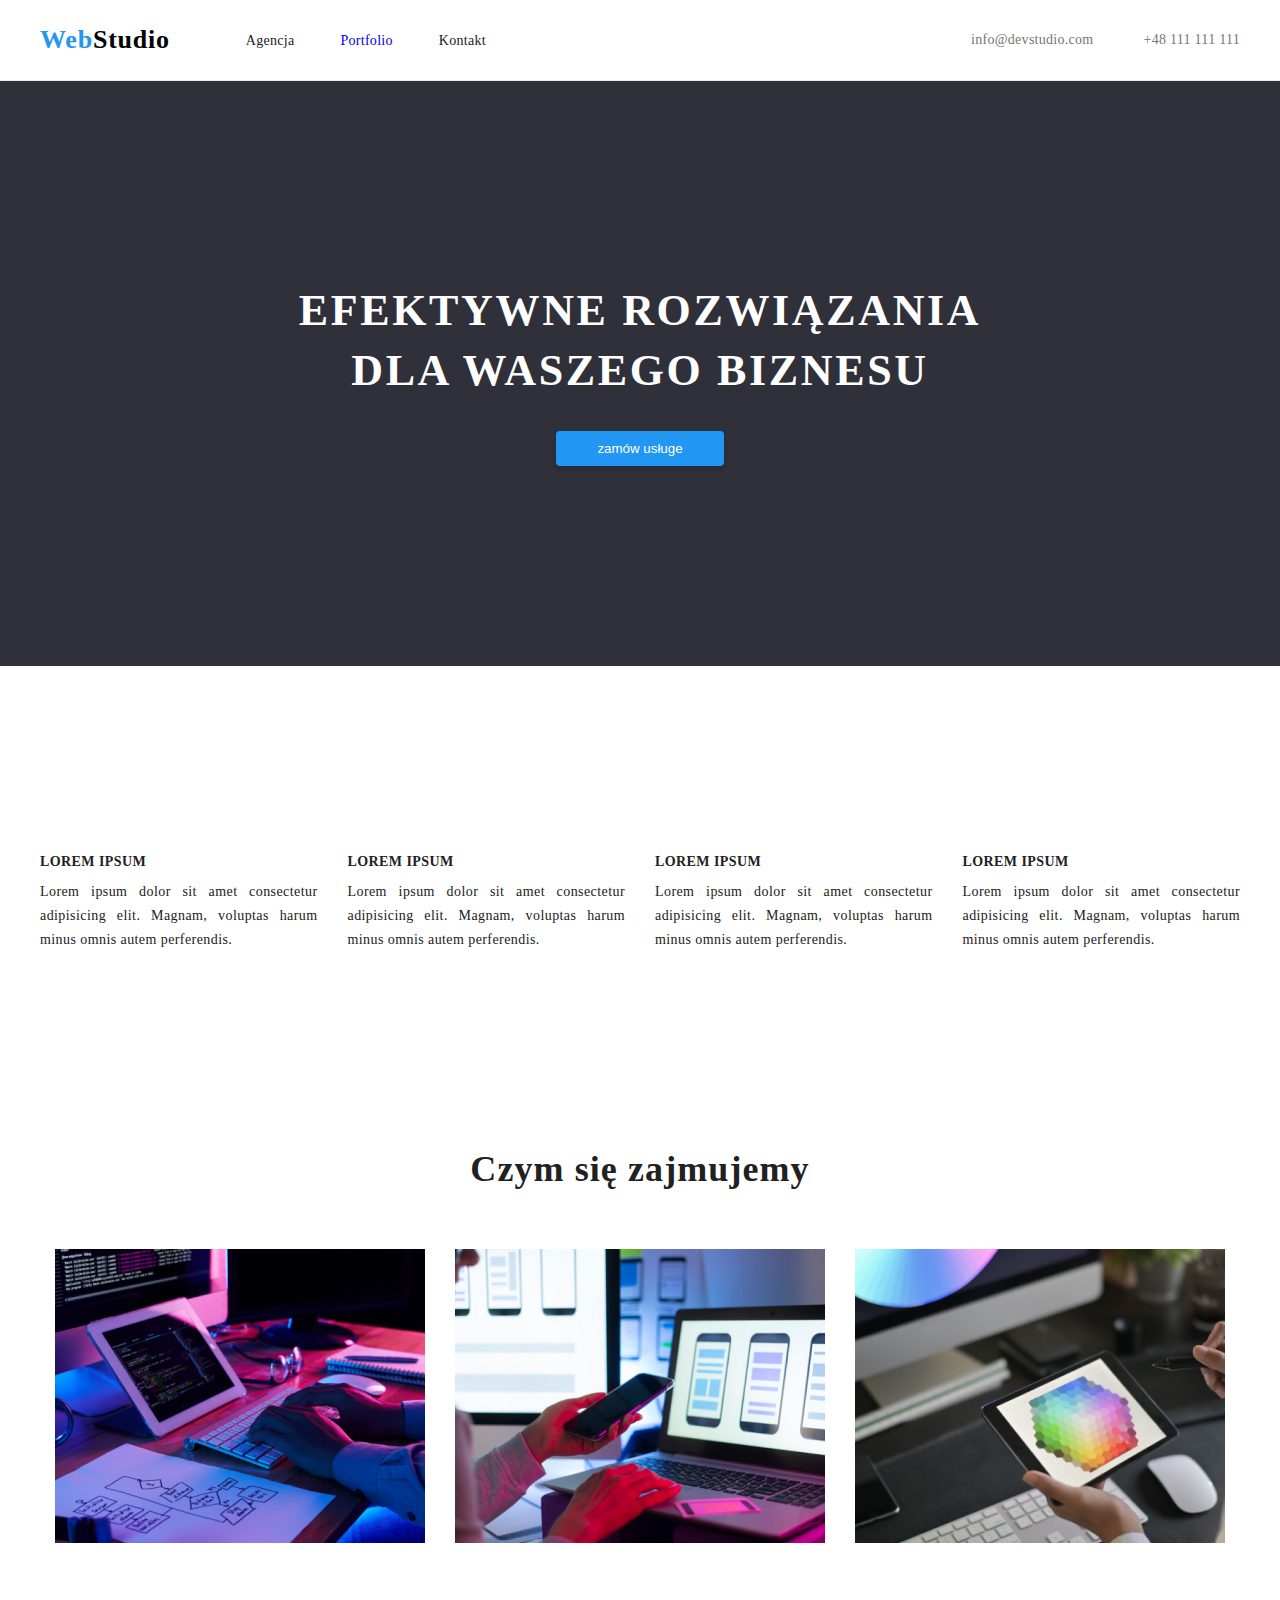
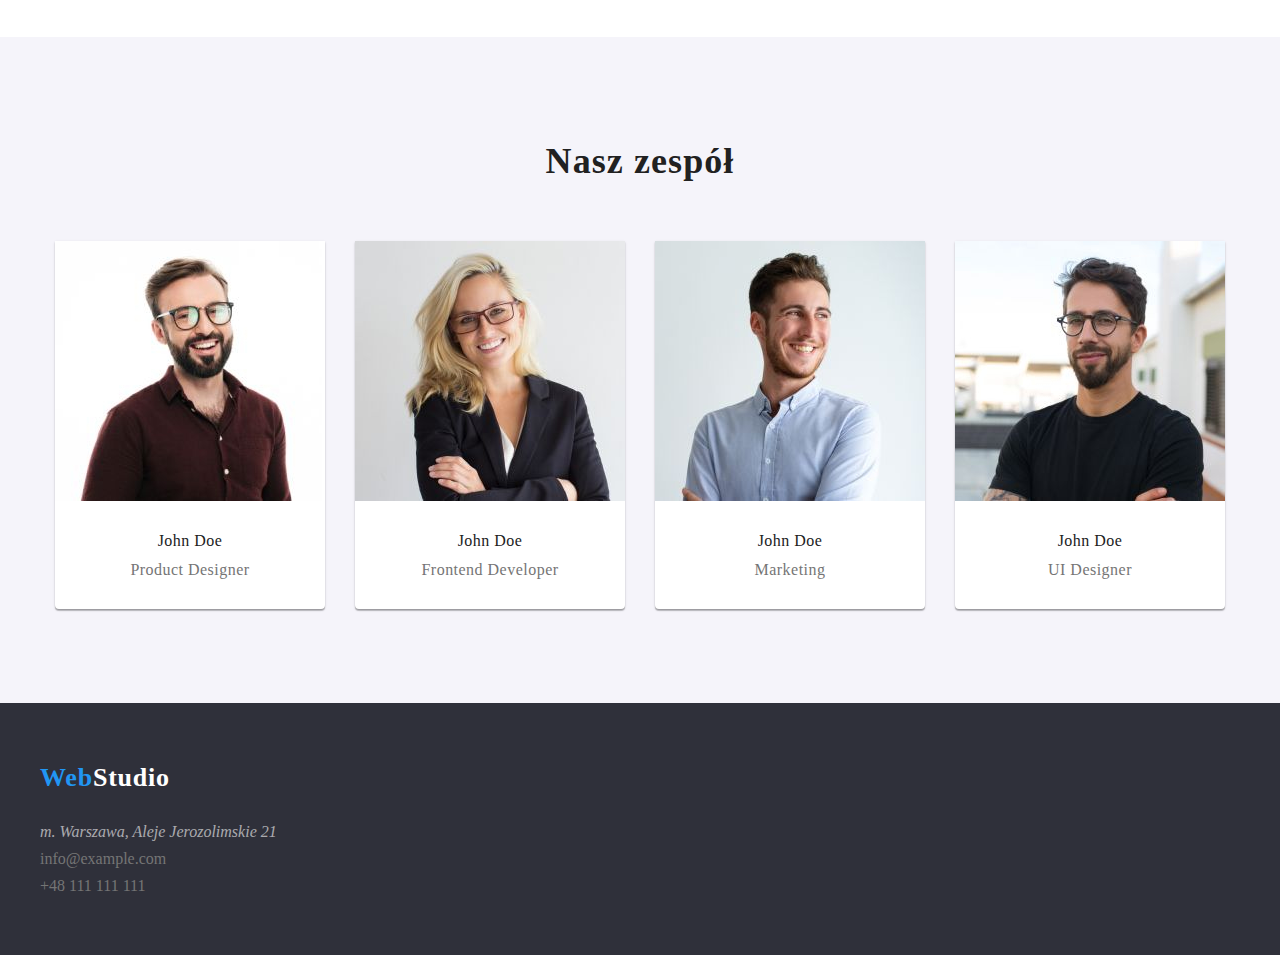
==== commit 0a1fe498: "..." ====
--- a/index.html
+++ b/index.html
@@ -48,7 +48,7 @@
 <!-- TITLE -->
 
     <main>
-      <section class="title">
+      <section class="title section">
         <div class="container">
           <h1 class="main-title">EFEKTYWNE ROZWIĄZANIA <br> DLA WASZEGO BIZNESU</h1>
           <button class="modal-btn" type="button">zamów usługe</button>
@@ -59,7 +59,7 @@
 
 <!-- PARAGRAPHS -->
 
-      <section class="paragraphs">
+      <section class="paragraph section">
         <div class="container">
           <ul class="paragraphs-list list">
             <li class="par"><h3 class="par-title">Lorem ipsum</h3>
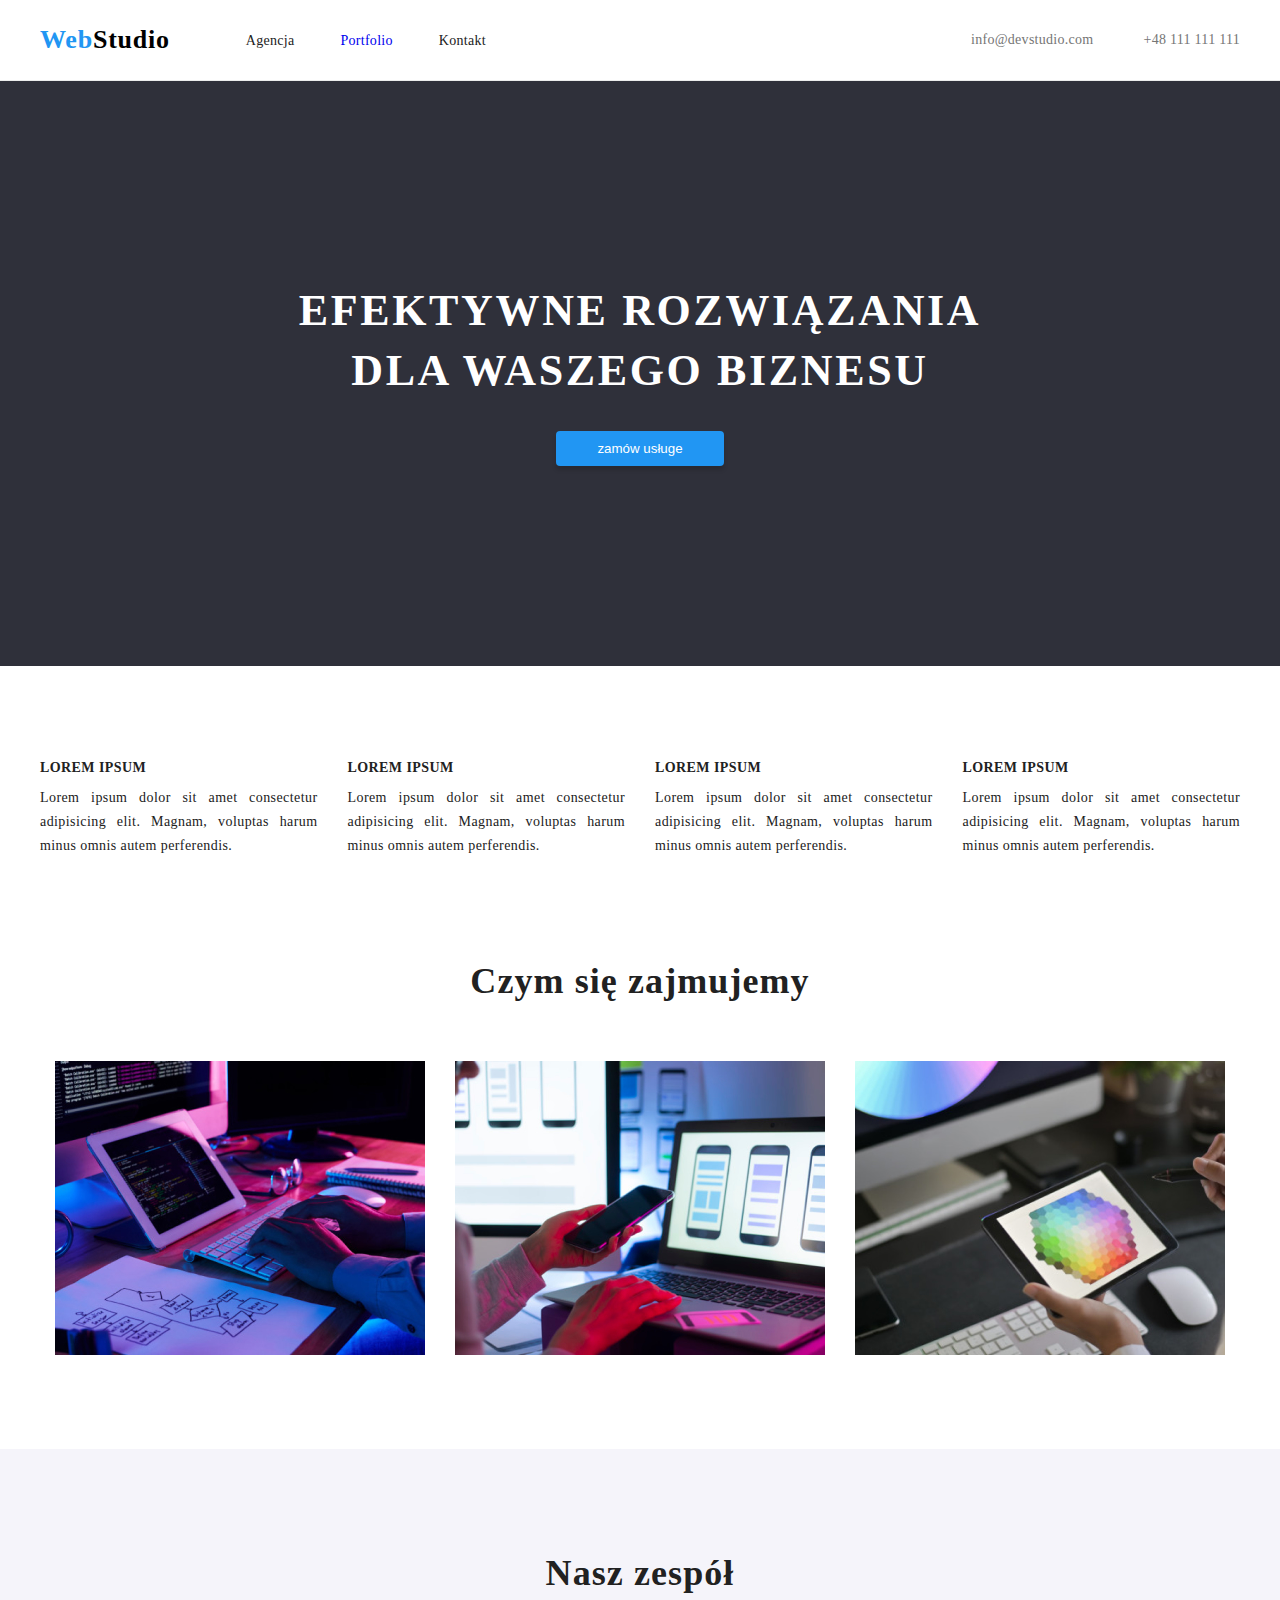
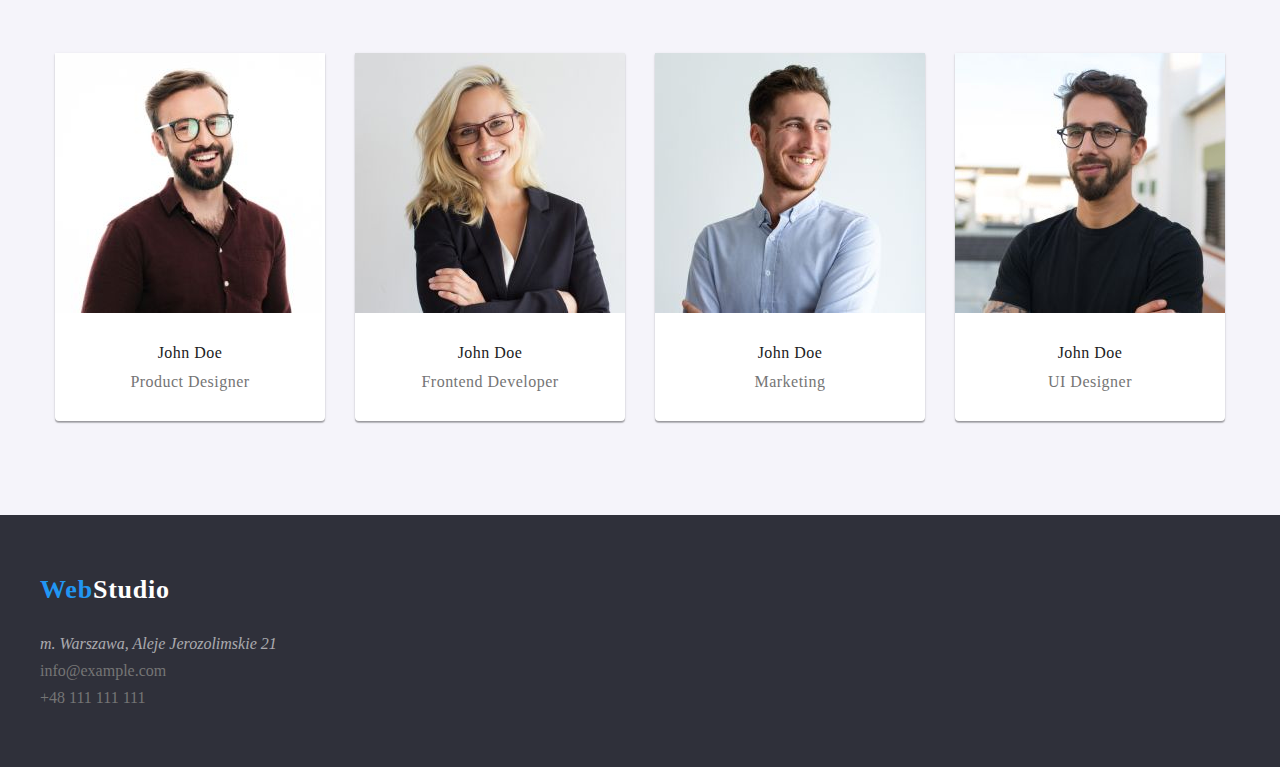
==== commit fe0d3f81: "..." ====
--- a/index.html
+++ b/index.html
@@ -59,8 +59,8 @@
 
 <!-- PARAGRAPHS -->
 
-      <section class="paragraph section">
-        <div class="container">
+      <section class="section">
+        <div class="paragraph container">
           <ul class="paragraphs-list list">
             <li class="par"><h3 class="par-title">Lorem ipsum</h3>
               Lorem ipsum dolor sit amet consectetur adipisicing elit. Magnam,
@@ -80,14 +80,12 @@
             </li>
           </ul>
         </div>
-      </section>
 
 <!-- PARAGRAPHS -->
 
 <!-- ACTIVITIES -->
 
-      <section class="activities section">
-        <div class="container">
+        <div class="activities container">
           <h2>Czym się zajmujemy</h2>
           <ul class="activities-list list">
             <li class="acivities-list-item">
--- a/css/styles.css
+++ b/css/styles.css
@@ -162,6 +162,10 @@
     margin-left: auto;
 }
 
+.paragraph{
+    margin-bottom: 94px;
+}
+
 .paragraphs-list{
     display: flex;
     gap: 30px;
@@ -183,7 +187,6 @@
     font-size: 14px;
     line-height: 1.71;
     letter-spacing: 0.03em;
-    padding-top: 94px;
     text-align: justify;
 }
 
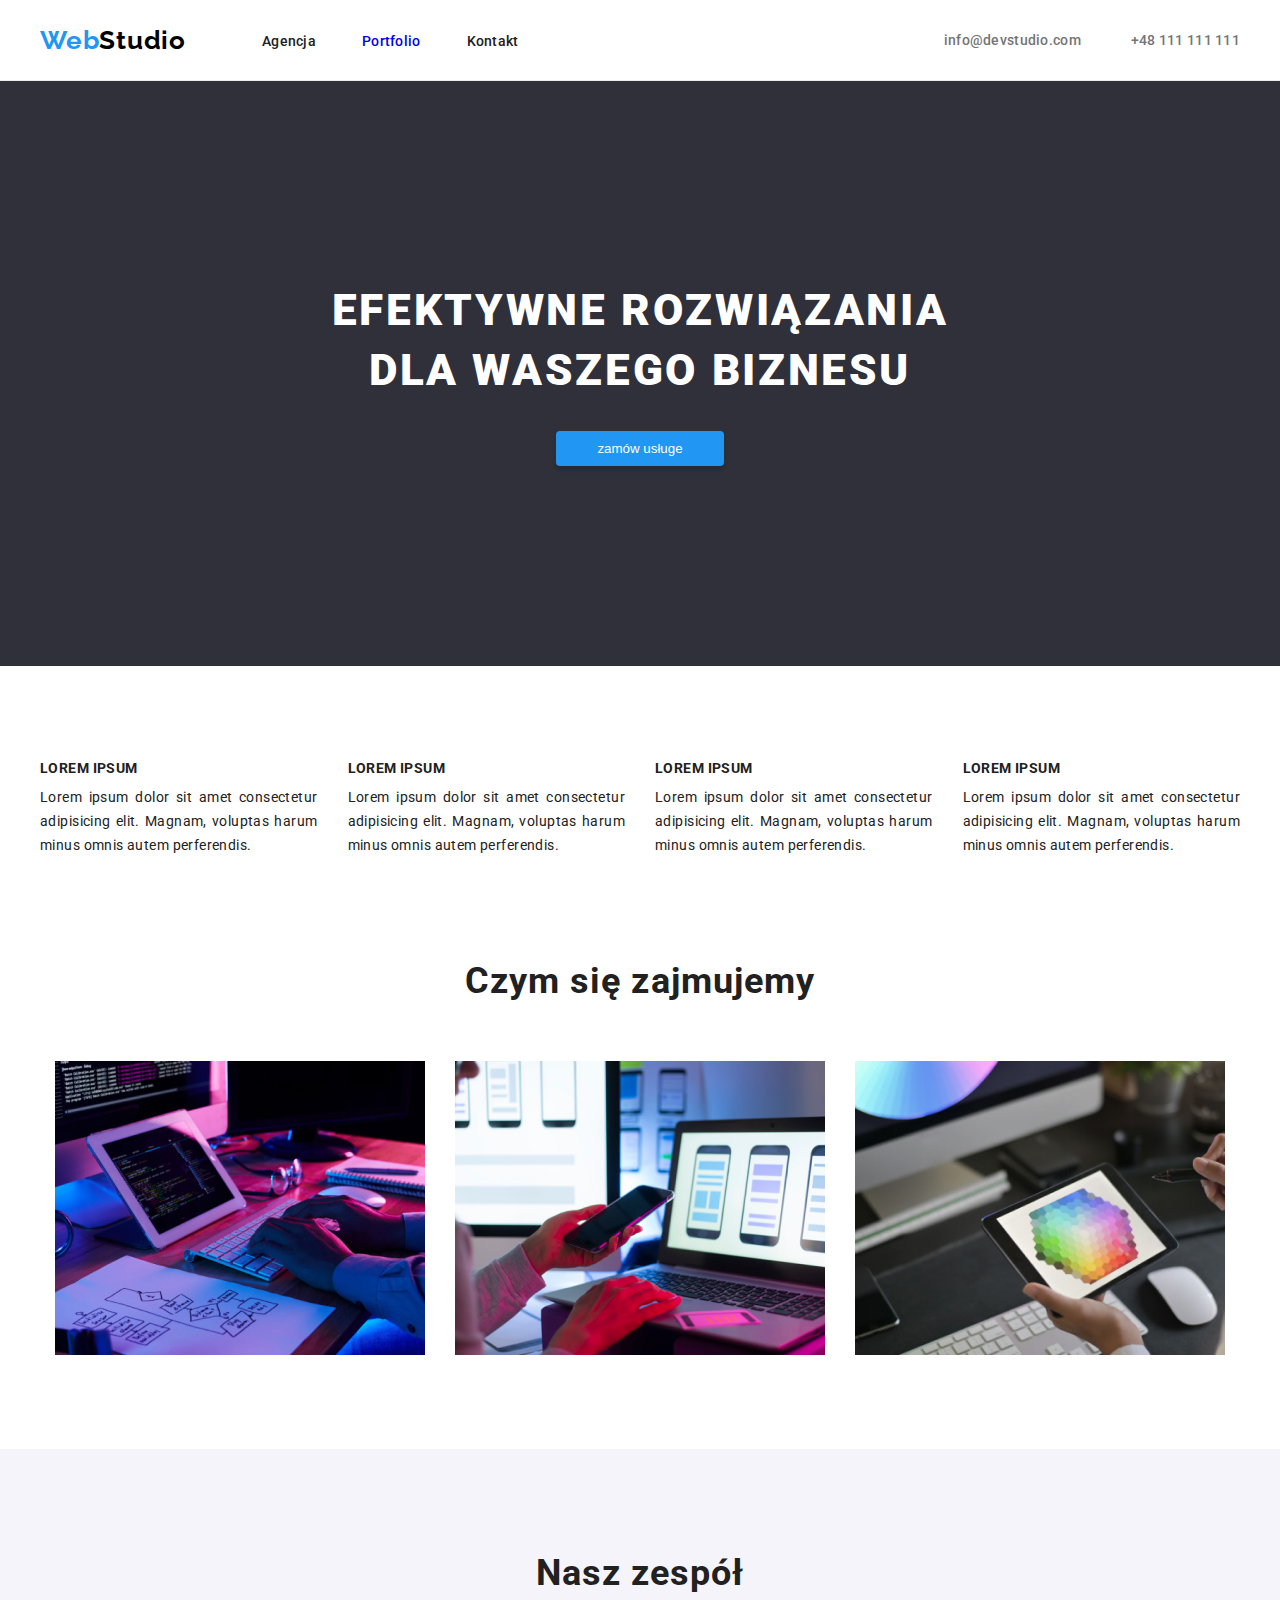
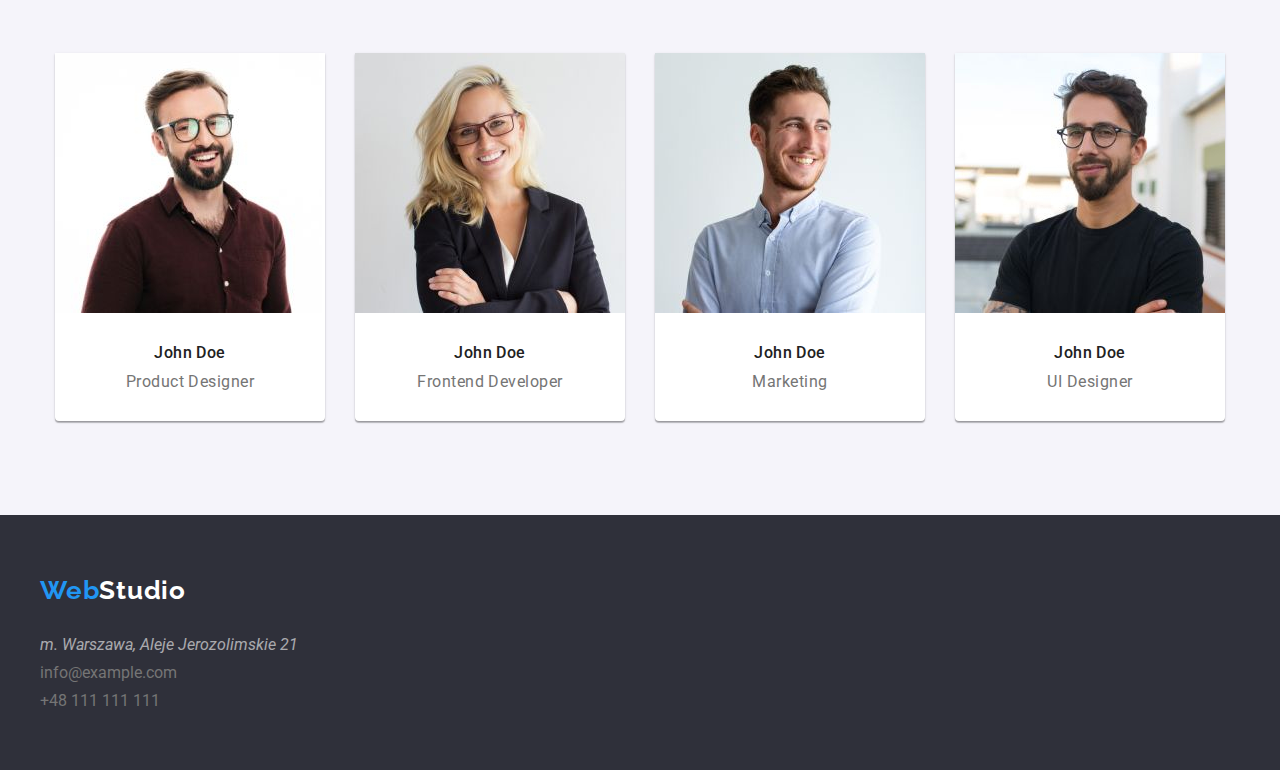
==== commit bdca5304: "..." ====
--- a/index.html
+++ b/index.html
@@ -3,12 +3,12 @@
   <head>
     <meta charset="UTF-8" />
     <title>Document</title>
-    <link rel="preconnect" href="https://fonts.googleapis.com" />
-    <link rel="preconnect" href="https://fonts.gstatic.com" crossorigin />
     <link
       href="https://fonts.googleapis.com/css2?family=Raleway:wght@700&family=Roboto:wght@400;500;700;900&display=swap"
       rel="stylesheet"
     />
+    <link rel="preconnect" href="https://fonts.googleapis.com" />
+    <link rel="preconnect" href="https://fonts.gstatic.com" crossorigin />
     <link rel="preconnect" href="https://fonts.google.com" />
     <link href="css/styles.css" rel="stylesheet" />
   </head>
--- a/css/styles.css
+++ b/css/styles.css
@@ -43,7 +43,7 @@
 }
 
 body{
-    font-family: var(--main-font,--secoundary-font);
+    font-family: 'Roboto', sans-serif;
     color: #212121;
     padding: 0;
     margin: 0;
@@ -76,7 +76,7 @@
 }
 
 .navigation-logo{
-    font-family: var(--secoundary-font);
+    font-family: 'Raleway', 'Roboto', sans-serif;
     font-weight: 700;
     font-size: 26px;
     line-height: 1,192;
@@ -110,7 +110,6 @@
 
 .contact-list{
     font-style: normal;
-    font-family: var(--main-font);
     font-weight: 500;
     font-size: 14px;
     line-height: 1,423;
